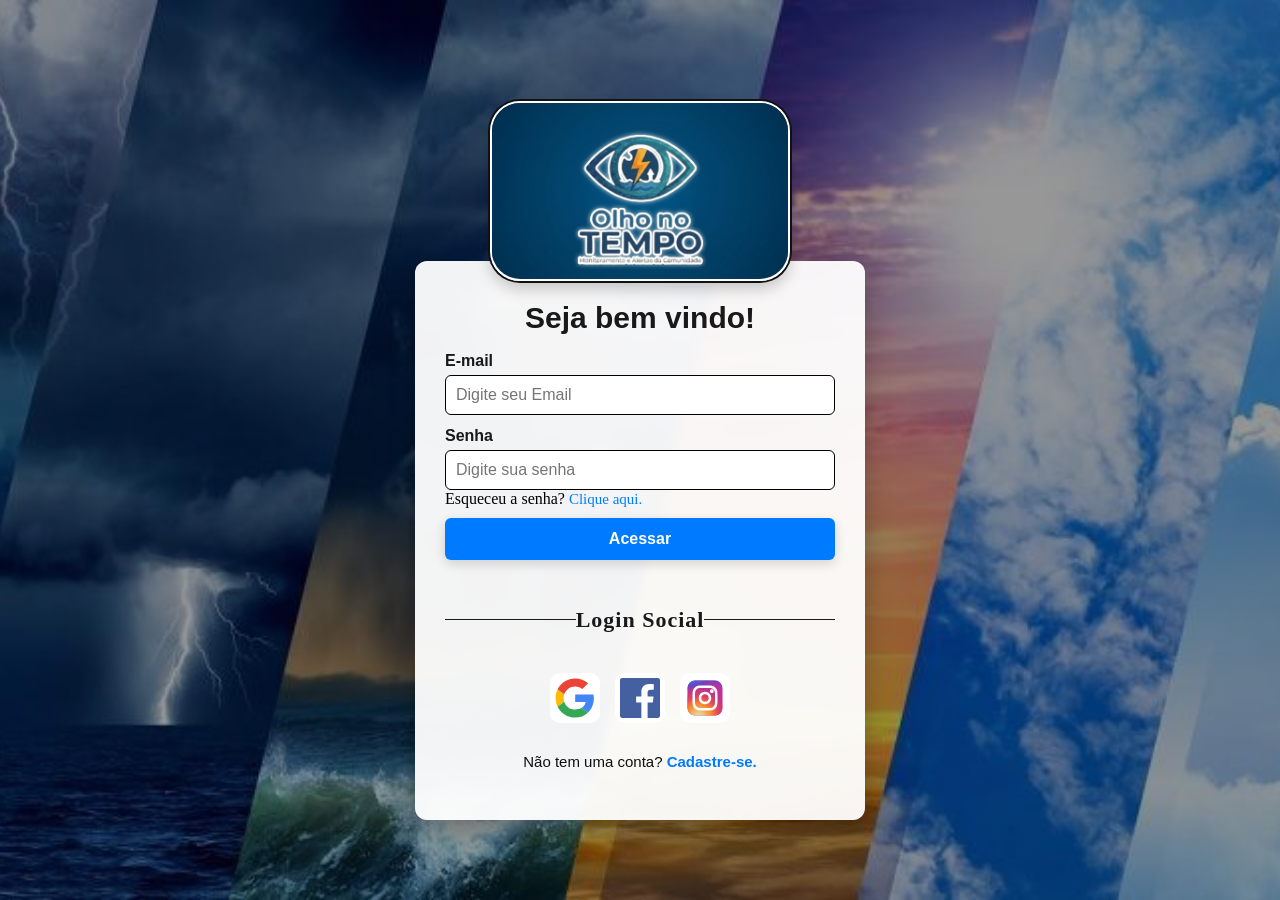
==== index.html @ aeb08739 "first commit" ====
<!DOCTYPE html>
<html lang="pt-br">
<head>
    <meta charset="UTF-8">
    <meta name="viewport" content="width=device-width, initial-scale=1.0">
    <title>Olho do Tempo</title>
<link rel="stylesheet" href="base.css">
</head>
<body>
<main class="base">

    <img class="Logo" alt="Logo da Empresa" style="max-width: 300px;" src="Imagens/LOGO.png">

<div class="caixa-login">

    <h2>Seja bem vindo!</h2> 

<form>
    <div class="grupo-input">
        <label for="email">E-mail</label>
        <input type="email" id="email" placeholder="Digite seu Email">
    </div>

    <div class="grupo-input">
        <label for="senha">Senha</label>
        <input type="password" id="senha" placeholder="Digite sua senha">

        <p class="Esqueceu">Esqueceu a senha? <a href="#" class="Link-Esqueceu">Clique aqui.</a></p>
    <button type="submit">Acessar</button>
    </div>
</form>
<div class="divisor">
    <span class="Separador">Login Social</span>
</div>

<div class="login-social">
    <a href="#" class="botao-social" title="Entrar com Goggle">
    <img src="Imagens/google-color-svgrepo-com.svg" alt="Google">
    </a>
    
    <a href="#" class="botao-social" title="Entrar com Facebook">
    <img src="Imagens/facebook-color-svgrepo-com.svg" alt="Facebook">
    </a>
    
    <a href="#" class="botao-social" title="Entrar com Instagram">  
    <img src="Imagens/instagram-1-svgrepo-com.svg" alt="Instagram">
    </a>
</div>
    
<p class="Cadastro">Não tem uma conta? <a href="pagina_cadastro.html" class="Link-Cadastro">Cadastre-se.</a></p>
</div>
</main>
</body>
</html>
---- base.css ----
*{
    box-sizing: border-box;
    margin: 0;
    padding: 0;
}
.base{
    display: flex;
    flex-direction: column;
    justify-content: center;
    align-items: center;
    min-height: 100vh;
    width: 100vw;

    margin: 0;
    background-color: rgb(255, 255, 255);
}
.Logo{
    width: 350px;
    height: 180px;
    border-radius: 30px;
    object-fit: cover;
    border: 2px solid #ffffff;
    box-shadow: 0 0 0 2px #101113, 0 8px 15px rgba(0, 0, 0, 0.1 );
    margin-bottom: -20px;
    z-index: 2;
    transition: transform 0.3s ease;
    margin-top: 20px;
}
.Logo:hover {
    transform: scale(1.1);
}
.caixa-login{
    background-color: white;
    padding: 40px 30px 30px 30px;
    border-radius: 12px;
    box-shadow: 0 4px 20px rgba(0, 0, 0, 0.1);
    width: 68%;
    max-width: 400px;
    display: flex;
    flex-direction: column;
    gap: 15px;
    z-index: 1;
}
.caixa-login h2{
    text-align: center;
    margin-top: 0;
    margin-bottom: 5px;
    font-family: fantasy;
    color: #1a1919;
}
.caixa-login input{
    padding: 12px;
    border: 1px solid #ccc;
    border-radius: 6px;
    font-size: 16px;
}
.grupo-input {
    display: flex;
    flex-direction: column;
    margin-bottom: 15px;
}
.grupo-input input{
    padding: 10px;
    border: 1px solid #000000;
    border-radius: 6px;
    font-size: 16px;
    outline: none;
    transition: border-color 0.3s ease, box-shadow 0.3s ease, background-color 0.3s ease;
}
.grupo-input input:focus {
    border-color: #007bff;
    box-shadow: 0 0 5px rgba(0, 123, 255, 0.5);
    background-color: #f0f8ff;
}
.grupo-input label{
    font-size: 20px;
    color: #1a1919;
    text-align: left;
    font-weight: bold;
    margin-bottom: 5px;
}
.Link-Esqueceu{
    font-size: 15px;
    color: #111010;
    text-align: center;
    margin-top: 20px;
    margin-bottom: 20px;
    text-decoration: none;
    color:#007bff;
    transition: color 0.3s ease, text-decoration 0.3s ease;
}
.Link-Esqueceu:hover{
    text-decoration: underline;
    color: blue;
}
.Cadastro{
    font-size: 15px;
    color: #111010;
    text-align: center;
    margin-top: 20px;
    margin-bottom: 20px;
}
.Link-Cadastro{
    font-size: 15px;
    color:#007bff;
    text-align: center;
    margin-top: 20px;
    margin-bottom: 20px;
    text-decoration: none;
    font-weight: bold;
    transition: color 0.3s ease, text-decoration 0.3s ease;
}
.Link-Cadastro:hover{
    text-decoration: underline;
    color: blue;
}
button{
    width: 100%;
    padding: 12px;
    background-color: #007bff;
    color: white;
    border: none;
    border-radius: 6px;
    font-size: 16px;
    cursor: pointer;
    margin-top: 10px;
    transition: background-color 0.3s ease;
}
.caixa-login button:hover {
    background-color: blue;
}
button[type="submit"] {
    width: 100%;
    padding: 12px;
    background-color: #007bff;
    color: white;
    border: none;
    border-radius: 6px;
    font-size: 16px;
    cursor: pointer;
    margin-top: 10px;
    transition: background-color 0.3s ease;
    font-weight: 600;
    box-shadow: 0 4px 12px rgba(0, 0, 0, 0.1);
    transition: background-color 0.3s ease, transform 0.15s ease, box-shadow 0.2s ease;
}
button[type="submit"]:hover {
    background-color: #0056b3;
    transform: translateY(-2px);
    box-shadow: 0 6px 15px rgba(0, 0, 0, 0.15);
}
button[type="submit"]:active {
    background-color: #004080;
    transform: translateY(0);
    box-shadow: 0 4px 12px rgba(0, 0, 0, 0.1);
}
button[type="submit"]:focus-visible {
    outline: 3px solid #6a839c;
    box-shadow: 0 0 0 3px rgba(0, 123, 255, 0.5);
    outline-offset: 2px;
}
.login-social{
    display: flex;
    justify-content: center;
    align-items: center;
    gap: 15px;
    margin: 5px 0 5px 0;
}
.botao-social{
    display: flex;
    width: 50px;
    height: 50px;
    border-radius: 20%;
    border: 2px solid #ffffff;
    background-color: #ffffff;
    justify-content: center;
    align-items: center;
    text-decoration: none;
    transition: transform 0.3s ease, box-shadow 0.3s ease;
}
.botao-social img{
    width: 40px;
    height: 40px;
    object-fit: contain;
}
.botao-social:hover{
    transform: translateY(-3px);
    box-shadow: 0 4px 12px rgba(0, 0, 0, 0.15);
    border-color: #000000;
    border: 2px solid;
}
.botao-social:active{
    transform: translateY(0);
    box-shadow: 0 2px 6px rgba(0, 0, 0, 0.1);
}
.Separador{
    display: flex;
    align-items: center;
    text-align: center;
    margin: 20px 0 20px 0;
    color: #1a1919;
    font-size: 22px;
    font-weight: bold;
    letter-spacing: 1px;
}
.Separador::before, .Separador::after{
    content: '';
    flex: 1;
    border-bottom: 1px solid #1a1919;
}
.Separador span{
    padding: 0 10px;
}


-------------pagina_cadastro-----------------

/* Reset global de regras */
* {
    box-sizing: border-box;
    margin: 0;
    padding: 0;
}

/* Fundo da tela configurado para receber uma imagem full-screen e responsiva */
.base {
    display: flex;
    flex-direction: column;
    justify-content: center;
    align-items: center;
    min-height: 100vh;
    width: 100vw;
    margin: 0;

    /* --- CONFIGURAÇÃO DA IMAGEM DE FUNDO --- */
    /* Caminho para a sua imagem + gradiente escuro suave para destacar o formulário */
    background-image: linear-gradient(rgba(0, 0, 0, 0.4), rgba(0, 0, 0, 0.4)), url('Imagens/fundosite.jpg');
    
    /* Faz a imagem cobrir toda a tela sem distorcer ou repetir */
    background-size: cover;
    background-position: center;
    background-repeat: no-repeat;
    background-attachment: fixed; /* Efeito parallax suave ao rolar em telas menores */

    padding: 20px 10px;
}

/* Estilo da Logo com sobreposição em relação à caixa principal */
.Logo {
    width: 350px;
    max-width: 90vw;
    height: 180px;
    border-radius: 30px;
    object-fit: cover;
    border: 2px solid #ffffff;
    box-shadow: 0 0 0 2px #101113, 0 8px 15px rgba(0, 0, 0, 0.2);
    margin-top: 20px;
    margin-bottom: -20px; /* Sobreposição no card */
    z-index: 2;
    transition: transform 0.3s ease;
}

.Logo:hover {
    transform: scale(1.05);
}

/* Card central com leve transparência/blur opcional para integrar ao fundo */
.caixa-login {
    background-color: rgba(255, 255, 255, 0.95); /* 95% opaco para boa leitura */
    backdrop-filter: blur(5px); /* Efeito de vidro desfocado no fundo (opcional) */
    padding: 40px 30px 30px 30px;
    border-radius: 12px;
    box-shadow: 0 8px 25px rgba(0, 0, 0, 0.25);
    width: 90%;
    max-width: 450px;
    display: flex;
    flex-direction: column;
    gap: 15px;
    z-index: 1;
}

.caixa-login h2 {
    text-align: center;
    margin-top: 0;
    margin-bottom: 2px;
    font-family: fantasy, sans-serif;
    color: #1a1919;
    font-size: clamp(24px, 4vw, 30px);
}

.subtitulo {
    text-align: center;
    color: #555555;
    font-size: 14px;
    margin-bottom: 10px;
    font-family: sans-serif;
}

/* Grupos de Input */
.grupo-input {
    display: flex;
    flex-direction: column;
    margin-bottom: 12px;
}

.grupo-input label {
    font-size: 16px;
    color: #1a1919;
    text-align: left;
    font-weight: bold;
    margin-bottom: 5px;
    font-family: sans-serif;
}

.grupo-input input {
    width: 100%;
    padding: 10px;
    border: 1px solid #000000;
    border-radius: 6px;
    font-size: 16px;
    outline: none;
    transition: border-color 0.3s ease, box-shadow 0.3s ease, background-color 0.3s ease;
}

.grupo-input input:focus {
    border-color: #007bff;
    box-shadow: 0 0 5px rgba(0, 123, 255, 0.5);
    background-color: #f0f8ff;
}

/* Mensagens de erro de validação */
.mensagem-erro {
    color: #d9534f;
    font-size: 13px;
    margin-top: 4px;
    font-family: sans-serif;
    display: none;
}

/* Botão do formulário */
button[type="submit"] {
    width: 100%;
    padding: 12px;
    background-color: #007bff;
    color: white;
    border: none;
    border-radius: 6px;
    font-size: 16px;
    font-weight: 600;
    cursor: pointer;
    margin-top: 10px;
    box-shadow: 0 4px 12px rgba(0, 0, 0, 0.15);
    transition: background-color 0.3s ease, transform 0.15s ease, box-shadow 0.2s ease;
}

button[type="submit"]:hover {
    background-color: #0056b3;
    transform: translateY(-2px);
    box-shadow: 0 6px 15px rgba(0, 0, 0, 0.2);
}

button[type="submit"]:active {
    background-color: #004080;
    transform: translateY(0);
    box-shadow: 0 4px 12px rgba(0, 0, 0, 0.1);
}

/* Links do rodapé do card */
.Cadastro {
    font-size: 15px;
    color: #111010;
    text-align: center;
    margin-top: 10px;
    font-family: sans-serif;
}

.Link-Cadastro {
    font-size: 15px;
    color: #007bff;
    text-decoration: none;
    font-weight: bold;
    transition: color 0.3s ease, text-decoration 0.3s ease;
}

.Link-Cadastro:hover {
    text-decoration: underline;
    color: blue;
}

/* Subtítulo do formulário */
.subtitulo {
    text-align: center;
    color: #555555;
    font-size: 14px;
    margin-bottom: 10px;
    font-family: sans-serif;
}

/* Mensagens de validação de erro */
.mensagem-erro {
    color: #d9534f;
    font-size: 13px;
    margin-top: 4px;
    font-family: sans-serif;
    display: none;
}

/* Modal de Confirmação de Sucesso */
.modal-sucesso {
    display: none; /* Inicia oculto */
    background-color: rgba(255, 255, 255, 0.98);
    backdrop-filter: blur(8px);
    padding: 35px 25px;
    border-radius: 16px;
    box-shadow: 0 10px 30px rgba(0, 0, 0, 0.3);
    width: 90%;
    max-width: 400px;
    text-align: center;
    z-index: 10;
    animation: surgimento 0.4s ease-out forwards;
}

.modal-sucesso h3 {
    color: #1a1919;
    font-family: sans-serif;
    font-size: 24px;
    margin-bottom: 8px;
}

.modal-sucesso p {
    color: #555555;
    font-family: sans-serif;
    font-size: 15px;
}

.icone-sucesso {
    width: 60px;
    height: 60px;
    background-color: #28a745;
    color: white;
    font-size: 32px;
    font-weight: bold;
    border-radius: 50%;
    display: flex;
    align-items: center;
    justify-content: center;
    margin: 0 auto 15px auto;
    box-shadow: 0 4px 12px rgba(40, 167, 69, 0.3);
}

.texto-redirecionamento {
    margin-top: 15px;
    font-size: 14px;
    color: #007bff;
}

/* Animação suave para exibição da confirmação */
@keyframes surgimento {
    from {
        opacity: 0;
        transform: translateY(20px) scale(0.95);
    }
    to {
        opacity: 1;
        transform: translateY(0) scale(1);
    }
}

/* Responsividade Mobile */
@media (max-width: 480px) {
    .Logo {
        width: 280px;
        height: 140px;
        margin-bottom: -15px;
    }

    .caixa-login {
        width: 95%;
        padding: 30px 20px 20px 20px;
    }

    .modal-sucesso {
        width: 95%;
        padding: 25px 15px;
    }
}
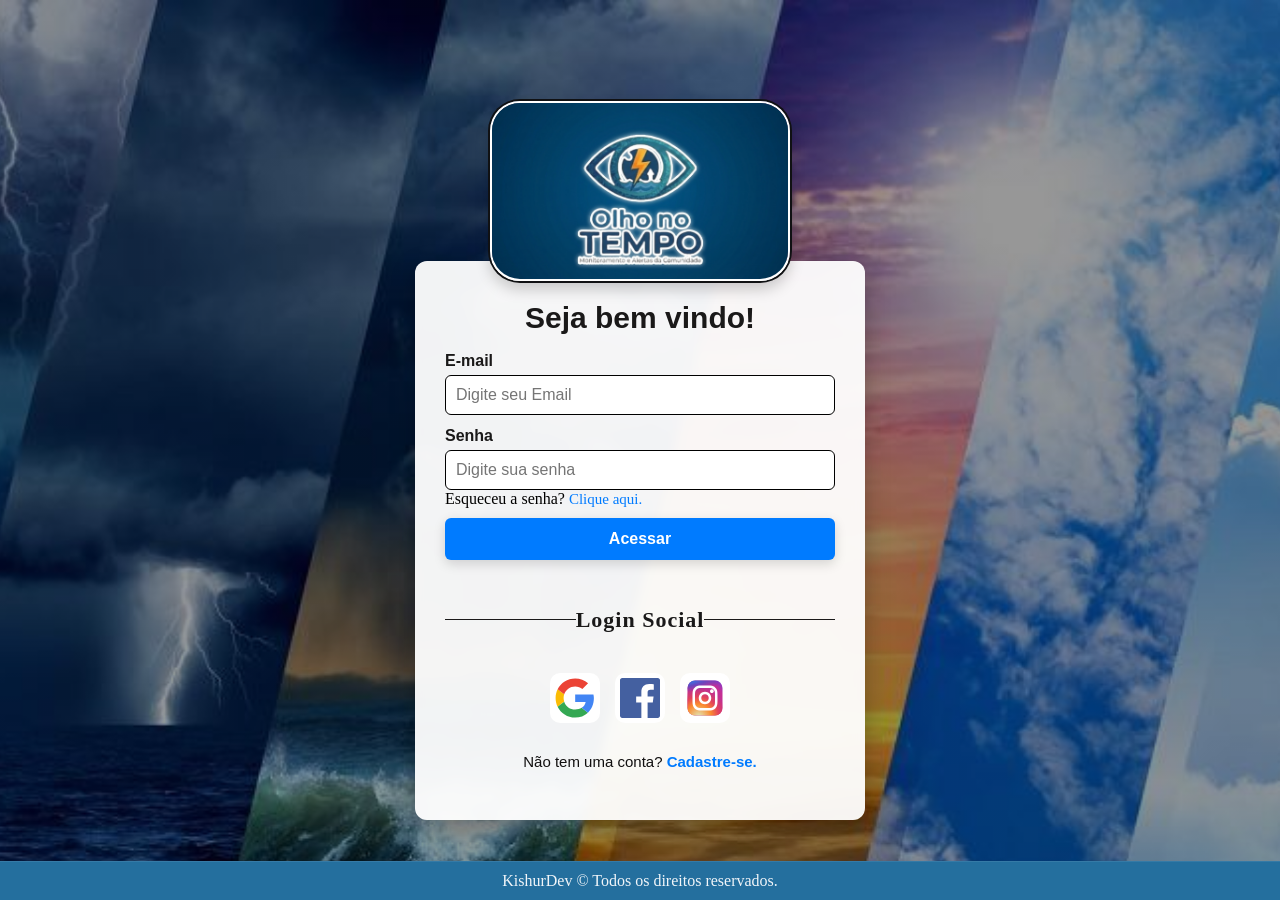
==== commit 7e2b0e71: "Atualizado o index e pagina_cadastro com adicição do footer para o rodape." ====
--- a/index.html
+++ b/index.html
@@ -1,54 +1,63 @@
 <!DOCTYPE html>
 <html lang="pt-br">
+
 <head>
     <meta charset="UTF-8">
     <meta name="viewport" content="width=device-width, initial-scale=1.0">
     <title>Olho do Tempo</title>
-<link rel="stylesheet" href="base.css">
+    <link rel="stylesheet" href="base.css">
 </head>
+
 <body>
-<main class="base">
+    <main class="base">
 
-    <img class="Logo" alt="Logo da Empresa" style="max-width: 300px;" src="Imagens/LOGO.png">
+        <img class="Logo" alt="Logo da Empresa" style="max-width: 300px;" src="Imagens/LOGO.png">
 
-<div class="caixa-login">
+        <div class="caixa-login">
 
-    <h2>Seja bem vindo!</h2> 
+            <h2>Seja bem vindo!</h2>
 
-<form>
-    <div class="grupo-input">
-        <label for="email">E-mail</label>
-        <input type="email" id="email" placeholder="Digite seu Email">
-    </div>
+            <form>
+                <div class="grupo-input">
+                    <label for="email">E-mail</label>
+                    <input type="email" id="email" placeholder="Digite seu Email">
+                </div>
 
-    <div class="grupo-input">
-        <label for="senha">Senha</label>
-        <input type="password" id="senha" placeholder="Digite sua senha">
+                <div class="grupo-input">
+                    <label for="senha">Senha</label>
+                    <input type="password" id="senha" placeholder="Digite sua senha">
 
-        <p class="Esqueceu">Esqueceu a senha? <a href="#" class="Link-Esqueceu">Clique aqui.</a></p>
-    <button type="submit">Acessar</button>
-    </div>
-</form>
-<div class="divisor">
-    <span class="Separador">Login Social</span>
-</div>
+                    <p class="Esqueceu">Esqueceu a senha? <a href="#" class="Link-Esqueceu">Clique aqui.</a></p>
+                    <button type="submit">Acessar</button>
+                </div>
+            </form>
+            <div class="divisor">
+                <span class="Separador">Login Social</span>
+            </div>
 
-<div class="login-social">
-    <a href="#" class="botao-social" title="Entrar com Goggle">
-    <img src="Imagens/google-color-svgrepo-com.svg" alt="Google">
-    </a>
-    
-    <a href="#" class="botao-social" title="Entrar com Facebook">
-    <img src="Imagens/facebook-color-svgrepo-com.svg" alt="Facebook">
-    </a>
-    
-    <a href="#" class="botao-social" title="Entrar com Instagram">  
-    <img src="Imagens/instagram-1-svgrepo-com.svg" alt="Instagram">
-    </a>
-</div>
-    
-<p class="Cadastro">Não tem uma conta? <a href="pagina_cadastro.html" class="Link-Cadastro">Cadastre-se.</a></p>
-</div>
-</main>
+            <div class="login-social">
+                <a href="#" class="botao-social" title="Entrar com Goggle">
+                    <img src="Imagens/google-color-svgrepo-com.svg" alt="Google">
+                </a>
+
+                <a href="#" class="botao-social" title="Entrar com Facebook">
+                    <img src="Imagens/facebook-color-svgrepo-com.svg" alt="Facebook">
+                </a>
+
+                <a href="#" class="botao-social" title="Entrar com Instagram">
+                    <img src="Imagens/instagram-1-svgrepo-com.svg" alt="Instagram">
+                </a>
+            </div>
+
+            <p class="Cadastro">Não tem uma conta? <a href="pagina_cadastro.html" class="Link-Cadastro">Cadastre-se.</a>
+            </p>
+        </div>
+    </main>
+
+    <footer class="rodape">
+        <p>KishurDev © Todos os direitos reservados.</p>
+    </footer>
+
 </body>
+
 </html>
--- a/base.css
+++ b/base.css
@@ -212,6 +212,19 @@
     padding: 0 10px;
 }
 
+.rodape{
+    position:fixed;
+    bottom: 0;
+    left: 0;
+    z-index: 10;
+    width: 100%;
+    margin-top: 40px;
+    background-color: #246F9E;
+    color: #f1f5f9;
+    border-top: 1px solid rgba(255, 255, 255, 0.08);
+    padding: 10px 20px;
+    text-align: center;
+}
 
 -------------pagina_cadastro-----------------
 
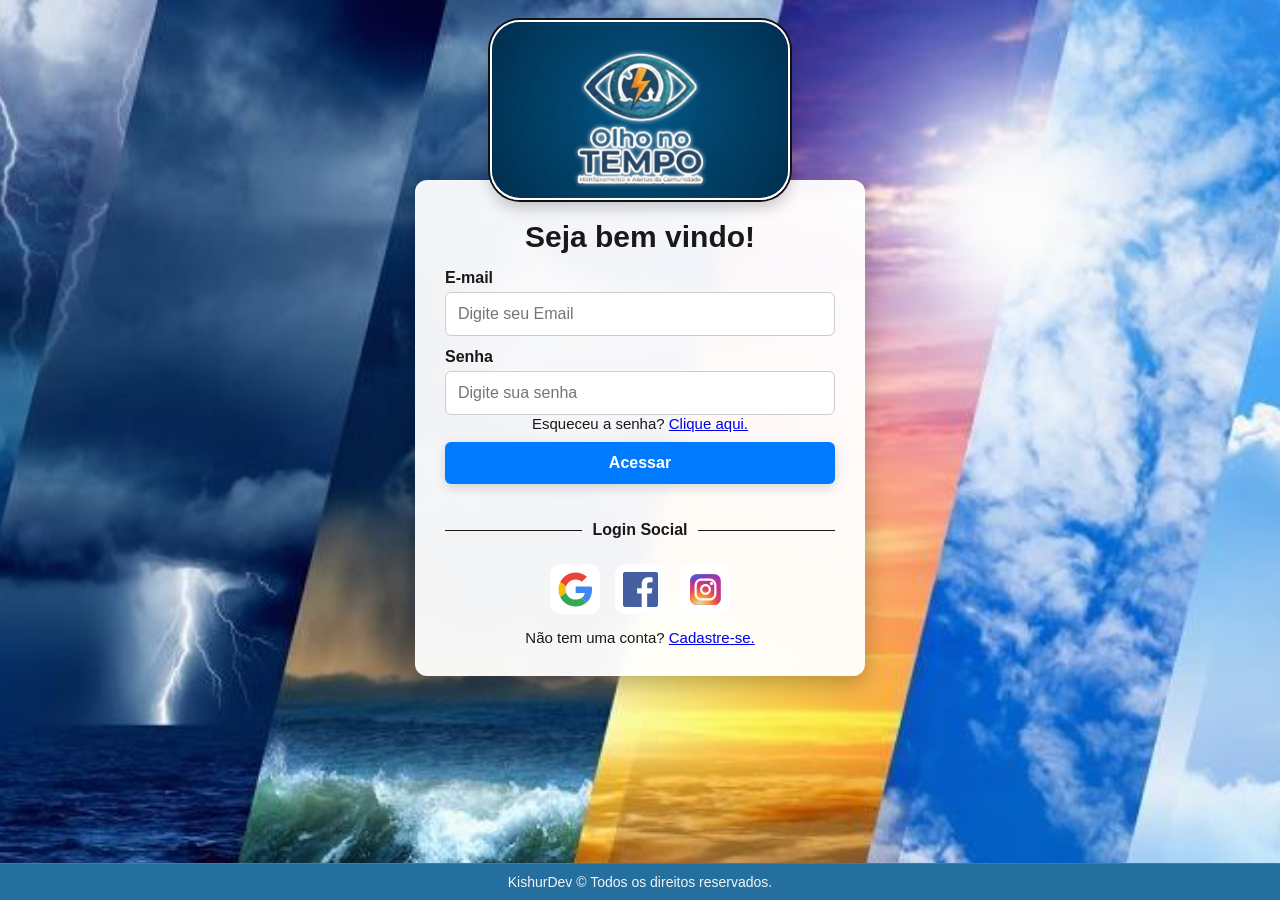
==== commit 80288540: "ajustes feito por joão gabiriel ajustando todo css criando 3 css e ajuste no html." ====
--- a/index.html
+++ b/index.html
@@ -5,14 +5,16 @@
     <meta charset="UTF-8">
     <meta name="viewport" content="width=device-width, initial-scale=1.0">
     <title>Olho do Tempo</title>
-    <link rel="stylesheet" href="base.css">
+    <link rel="stylesheet" href="Css/global.css">
+    <link rel="stylesheet" href="Css/auth.css">
 </head>
 
 <body>
     <main class="base">
 
-        <img class="Logo" alt="Logo da Empresa" style="max-width: 300px;" src="Imagens/LOGO.png">
-
+        <img src="Imagens/fundosite.jpg" alt="Imagem de Fundo" class="fundo">
+        <img src="Imagens/LOGO.png" alt="Logo da Empresa" class="logo">
+        
         <div class="caixa-login">
 
             <h2>Seja bem vindo!</h2>
@@ -27,7 +29,7 @@
                     <label for="senha">Senha</label>
                     <input type="password" id="senha" placeholder="Digite sua senha">
 
-                    <p class="Esqueceu">Esqueceu a senha? <a href="#" class="Link-Esqueceu">Clique aqui.</a></p>
+                    <p class="Esqueceu">Esqueceu a senha? <a href="esqueceu.html" class="Link-Esqueceu">Clique aqui.</a></p>
                     <button type="submit">Acessar</button>
                 </div>
             </form>
@@ -49,7 +51,7 @@
                 </a>
             </div>
 
-            <p class="Cadastro">Não tem uma conta? <a href="pagina_cadastro.html" class="Link-Cadastro">Cadastre-se.</a>
+            <p>Não tem uma conta? <a href="cadastro.html" class="Link-destaque">Cadastre-se.</a>
             </p>
         </div>
     </main>
--- a/Css/global.css
+++ b/Css/global.css
@@ -0,0 +1,54 @@
+/* ==========================================
+   1. RESET UNIVERSAL CORRETO
+   ========================================== */
+* {
+    box-sizing: border-box;
+    margin: 0;
+    padding: 0;
+}
+
+/* ==========================================
+   2. VARIÁVEIS DE DESIGN (DESIGN TOKENS)
+   ========================================== */
+/* Finalmente coloquei as benditas roots... boa sorte jobson :sob: */
+:root {
+    --cor-primaria: #007bff;
+    --cor-primaria-hover: #0056b3;
+    --cor-primaria-active: #004080;
+    --cor-texto-escuro: #1a1919;
+    --cor-rodape-bg: #246F9E;
+    --cor-fonte-padrao: "Open Sans", Arial, sans-serif;
+}
+
+/* Base de tipografia geral */
+body {
+    font-family: var(--cor-fonte-padrao);
+    background-color: #121212; /* Fundo de segurança escuro */
+    color: var(--cor-texto-escuro);
+    overflow-x: hidden; /* Impede rolagem horizontal indesejada */
+}
+
+input, textarea, button {
+    outline: none;
+    font-family: inherit;
+}
+
+/* ==========================================
+   3. COMPONENTE REUTILIZÁVEL: RODAPÉ GLOBAL
+   ========================================== */
+.rodape {
+    position: fixed;
+    bottom: 0;
+    left: 0;
+    z-index: 100;
+    width: 100%;
+    background-color: var(--cor-rodape-bg);
+    color: #f1f5f9;
+    border-top: 1px solid rgba(255, 255, 255, 0.1);
+    padding: 10px 20px;
+    text-align: center;
+}
+
+.rodape p {
+    font-size: 14px;
+}
--- a/Css/auth.css
+++ b/Css/auth.css
@@ -0,0 +1,198 @@
+/* ==========================================
+   ESTRUTURA DE TELA CHEIA E FUNDO
+   ========================================== */
+.base {
+    display: flex;
+    flex-direction: column;
+    justify-content: flex-start;
+    align-items: center;
+    min-height: 100vh;
+    width: 100vw;
+    padding-bottom: 80px; /* Evita que o card fique coberto pelo rodapé */
+}
+
+.fundo {
+    position: fixed;
+    top: 0;
+    left: 0;
+    width: 100vw;
+    height: 100vh;
+    object-fit: cover;
+    z-index: -1;
+    pointer-events: none;
+}
+
+/* Logo com elevação física z-index */
+.logo {
+    max-width: 300px;
+    height: 180px;
+    border-radius: 30px;
+    object-fit: cover;
+    border: 2px solid #ffffff;
+    box-shadow: 0 0 0 2px #101113, 0 8px 15px rgba(0, 0, 0, 0.2);
+    margin-top: 20px;
+    margin-bottom: -20px; /* Faz a logo 'morder' o topo do card */
+    z-index: 2;
+    transition: transform 0.3s ease;
+}
+
+.logo:hover {
+    transform: scale(1.05);
+}
+
+/* ==========================================
+   CARD VIDRO / CAIXA DE AUTENTICAÇÃO
+   ========================================== */
+.caixa-login {
+    background-color: rgba(255, 255, 255, 0.95);
+    backdrop-filter: blur(8px);
+    padding: 40px 30px 30px 30px;
+    border-radius: 12px;
+    box-shadow: 0 8px 25px rgba(0, 0, 0, 0.25);
+    width: 90%;
+    max-width: 450px;
+    display: flex;
+    flex-direction: column;
+    gap: 15px;
+    z-index: 1;
+}
+
+.caixa-login h2 {
+    text-align: center;
+    font-family: fantasy, sans-serif;
+    color: var(--cor-texto-escuro);
+    font-size: 30px;
+}
+
+.caixa-login p {
+    text-align: center;
+    color: var(--cor-texto-escuro);
+    font-size: 15px;
+}
+
+.texto-denso {
+    letter-spacing: -0.3px;
+    line-height: 1.4;
+    text-align: justify;
+}
+
+/* ==========================================
+   INPUTS E GRUPOS DE FORMULÁRIO
+   ========================================== */
+.grupo-input {
+    display: flex;
+    flex-direction: column;
+    margin-bottom: 12px;
+}
+
+.grupo-input label {
+    font-size: 16px;
+    color: var(--cor-texto-escuro);
+    font-weight: bold;
+    margin-bottom: 5px;
+}
+
+.grupo-input input {
+    padding: 12px;
+    border: 1px solid #ccc;
+    border-radius: 6px;
+    font-size: 16px;
+    transition: border-color 0.3s ease, box-shadow 0.3s ease, background-color 0.3s ease;
+}
+
+.grupo-input input:focus {
+    border-color: var(--cor-primaria);
+    box-shadow: 0 0 5px rgba(0, 123, 255, 0.5);
+    background-color: #f0f8ff;
+}
+
+/* ==========================================
+   BOTÕES, LINKS E LOGIN SOCIAL
+   ========================================== */
+button[type="submit"] {
+    width: 100%;
+    padding: 12px;
+    background-color: var(--cor-primaria);
+    color: white;
+    border: none;
+    border-radius: 6px;
+    font-size: 16px;
+    font-weight: 600;
+    cursor: pointer;
+    margin-top: 10px;
+    box-shadow: 0 4px 12px rgba(0, 0, 0, 0.15);
+    transition: background-color 0.3s ease, transform 0.15s ease;
+}
+
+button[type="submit"]:hover {
+    background-color: var(--cor-primaria-hover);
+    transform: translateY(-2px);
+}
+
+button[type="submit"]:active {
+    background-color: var(--cor-primaria-active);
+    transform: translateY(0);
+}
+
+.link-destaque {
+    color: var(--cor-primaria);
+    text-decoration: none;
+    font-weight: bold;
+    transition: color 0.3s ease;
+}
+
+.link-destaque:hover {
+    text-decoration: underline;
+}
+
+.destaque {
+    color: var(--cor-primaria);
+}
+
+/* Linha divisória de Login Social */
+.divisor {
+    display: flex;
+    align-items: center;
+    text-align: center;
+    margin: 10px 0;
+    font-weight: bold;
+}
+
+.divisor::before, .divisor::after {
+    content: '';
+    flex: 1;
+    border-bottom: 1px solid #1a1919;
+}
+
+.divisor span {
+    padding: 0 10px;
+}
+
+.login-social {
+    display: flex;
+    justify-content: center;
+    gap: 15px;
+}
+
+.botao-social {
+    display: flex;
+    width: 50px;
+    height: 50px;
+    border-radius: 20%;
+    border: 2px solid #ffffff;
+    background-color: #ffffff;
+    justify-content: center;
+    align-items: center;
+    transition: transform 0.3s ease, box-shadow 0.3s ease;
+}
+
+.botao-social img {
+    width: 35px;
+    height: 35px;
+    object-fit: contain;
+}
+
+.botao-social:hover {
+    transform: translateY(-3px);
+    box-shadow: 0 4px 12px rgba(0, 0, 0, 0.15);
+}
